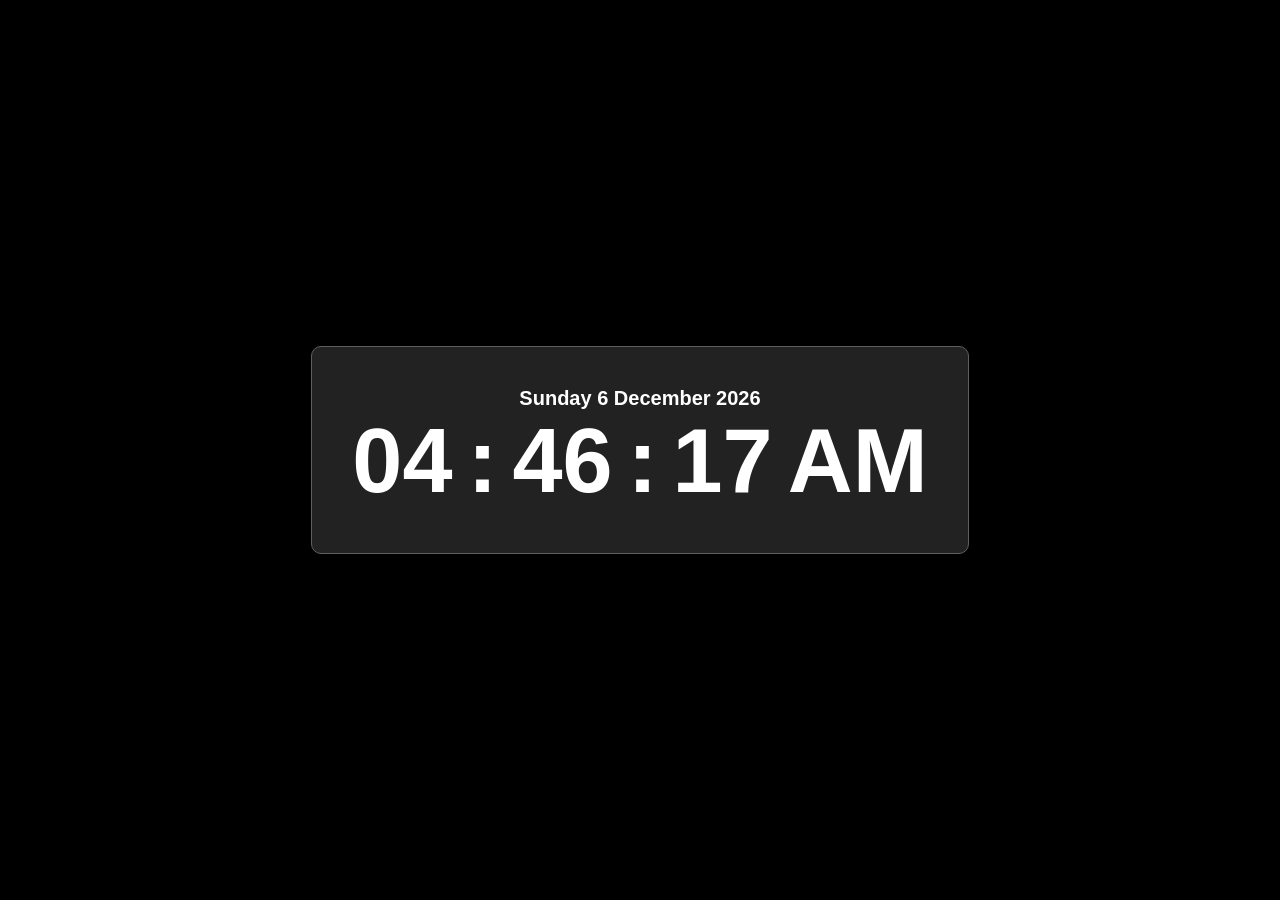
==== index.html @ 2e2118f7 "Update and rename digital_clock.html to index.html" ====
<!DOCTYPE html>
<html lang="en">
<head>
    <meta charset="UTF-8">
    <meta name="viewport" content="width=device-width, initial-scale=1.0">
    <title>Digital Clock</title>
    <link rel="stylesheet" href="digital_clock.css">
</head>
<body>
    <div class="container"> <!-- Fixed spelling error -->
        <div class="clock">
            <div id="Date">Tuesday 23 April 2024</div>
            <ul>
                <li id="hours">05</li>
                <li>:</li> <!-- ID not needed for static elements -->
                <li id="min">20</li>
                <li>:</li>
                <li id="sec">00</li>
                <li id="period">AM</li> <!-- Added for AM/PM -->
            </ul>
        </div>
    </div>

    <script src="digital_clock.js"></script>
</body>
</html>
---- digital_clock.css ----
*{
    margin: 0;
    padding: 0;

}

body{
    height: 100vh;
    display: flex;
    align-items: center;
    justify-content: center;
    font: bold 12px Arial, Helvetica, sans-serif;
    background-color: black;
}

.clock{
    border: 1px solid #606060;
    color: white;
    padding: 40px;
    border-radius: 10px;
    background-color: #222222;

}
 #Date{
        font-size: 20px !important;
        text-align: center;
 }
 .clock ul{
    list-style: none;
    display: flex;
    font-size: 90px;
    gap: 15px;
 }
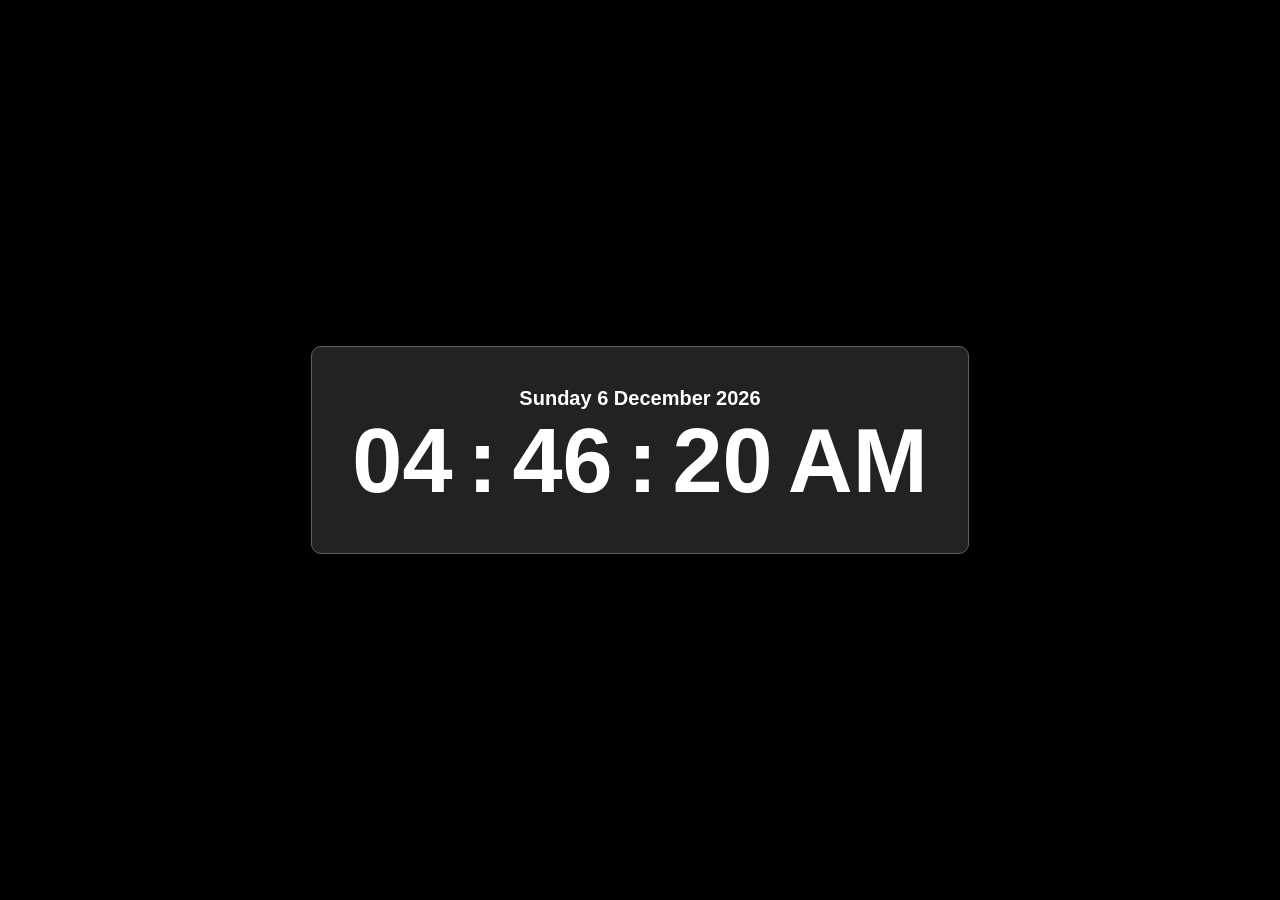
==== commit b0f894c2: "Update index.html" ====
--- a/index.html
+++ b/index.html
@@ -4,7 +4,7 @@
     <meta charset="UTF-8">
     <meta name="viewport" content="width=device-width, initial-scale=1.0">
     <title>Digital Clock</title>
-    <link rel="stylesheet" href="digital_clock.css">
+    <link rel="stylesheet" href="style.css">
 </head>
 <body>
     <div class="container"> <!-- Fixed spelling error -->
@@ -21,6 +21,6 @@
         </div>
     </div>
 
-    <script src="digital_clock.js"></script>
+    <script src="script.js"></script>
 </body>
 </html>
--- a/style.css
+++ b/style.css
@@ -0,0 +1,34 @@
+*{
+    margin: 0;
+    padding: 0;
+
+}
+
+body{
+    height: 100vh;
+    display: flex;
+    align-items: center;
+    justify-content: center;
+    font: bold 12px Arial, Helvetica, sans-serif;
+    background-color: black;
+}
+
+.clock{
+    border: 1px solid #606060;
+    color: white;
+    padding: 40px;
+    border-radius: 10px;
+    background-color: #222222;
+
+}
+ #Date{
+        font-size: 20px !important;
+        text-align: center;
+ }
+ .clock ul{
+    list-style: none;
+    display: flex;
+    font-size: 90px;
+    gap: 15px;
+ }
+
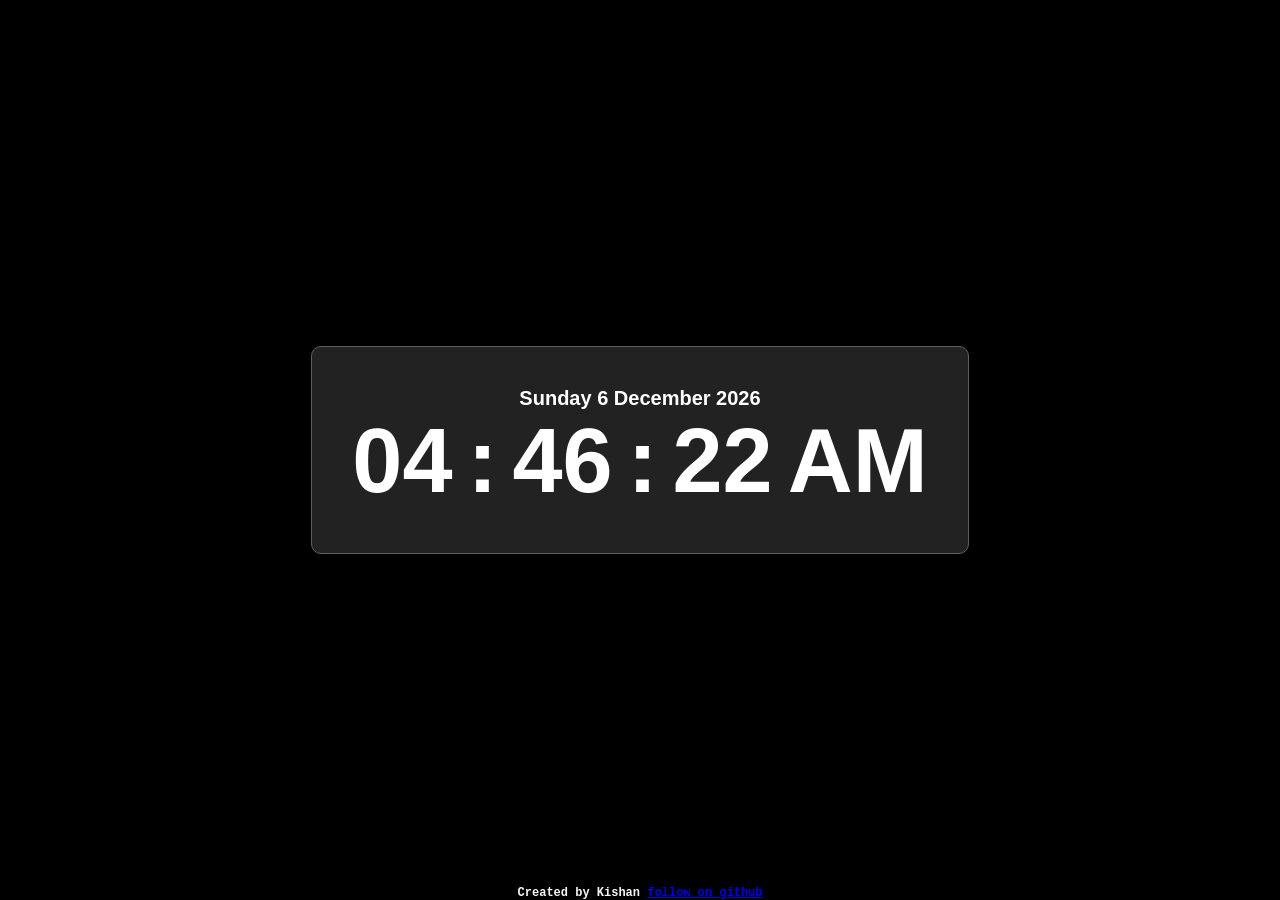
==== commit 902bd44d: "Update index.html added "created by"" ====
--- a/index.html
+++ b/index.html
@@ -22,5 +22,8 @@
     </div>
 
     <script src="script.js"></script>
+     <p style="font-family: 'Courier New', Courier, monospace; color: whitesmoke; position: absolute; bottom: 0;">
+        Created by Kishan <a href="https://github.com/astrojayx">follow on github</a>
+    </p>
 </body>
 </html>
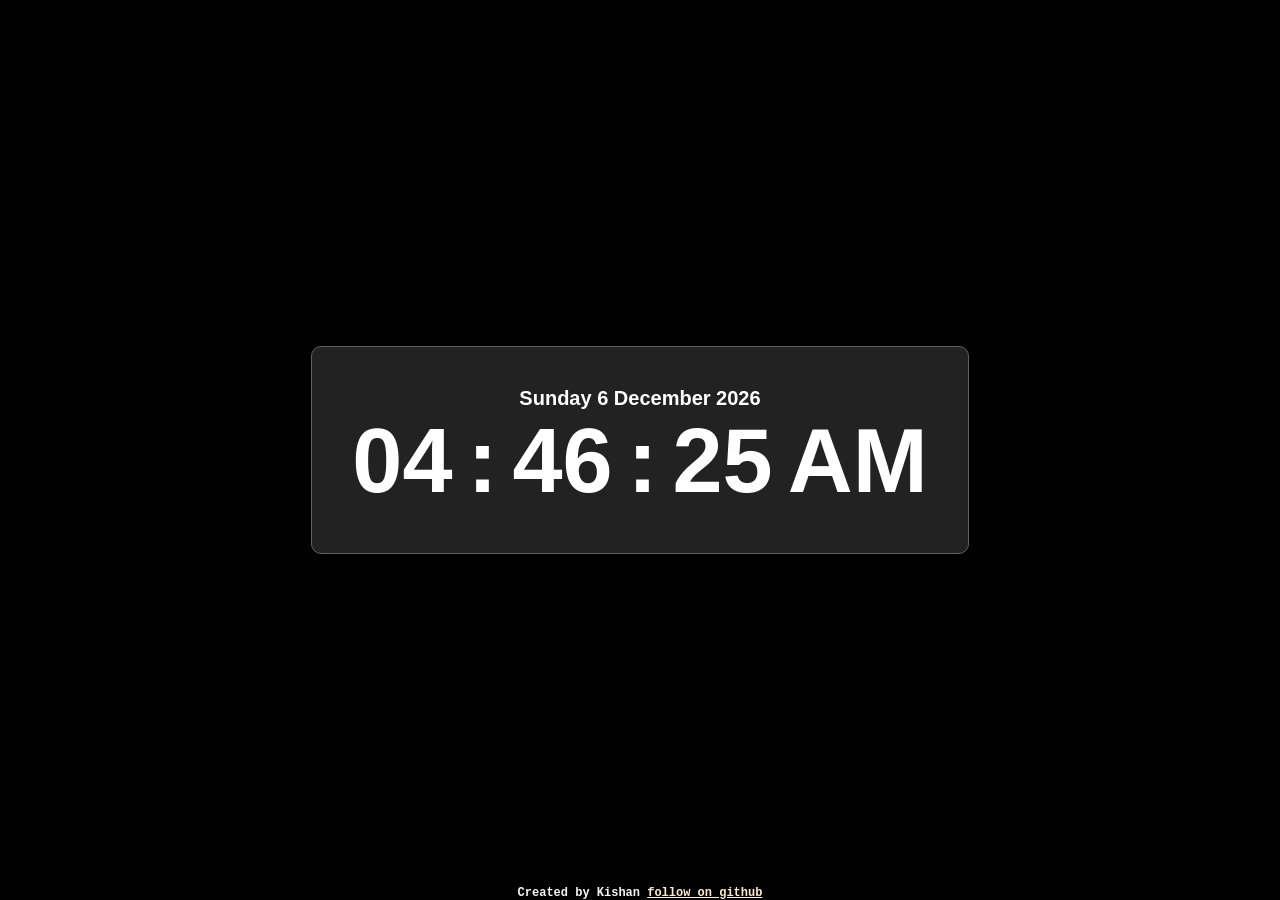
==== commit 363629af: "Update index.html" ====
--- a/index.html
+++ b/index.html
@@ -7,16 +7,16 @@
     <link rel="stylesheet" href="style.css">
 </head>
 <body>
-    <div class="container"> <!-- Fixed spelling error -->
+    <div class="container">
         <div class="clock">
             <div id="Date">Tuesday 23 April 2024</div>
             <ul>
                 <li id="hours">05</li>
-                <li>:</li> <!-- ID not needed for static elements -->
+                <li>:</li> 
                 <li id="min">20</li>
                 <li>:</li>
                 <li id="sec">00</li>
-                <li id="period">AM</li> <!-- Added for AM/PM -->
+                <li id="period">AM</li> 
             </ul>
         </div>
     </div>
--- a/style.css
+++ b/style.css
@@ -32,3 +32,9 @@
     gap: 15px;
  }
 
+ a {
+    color: blanchedalmond;
+ }
+
+
+
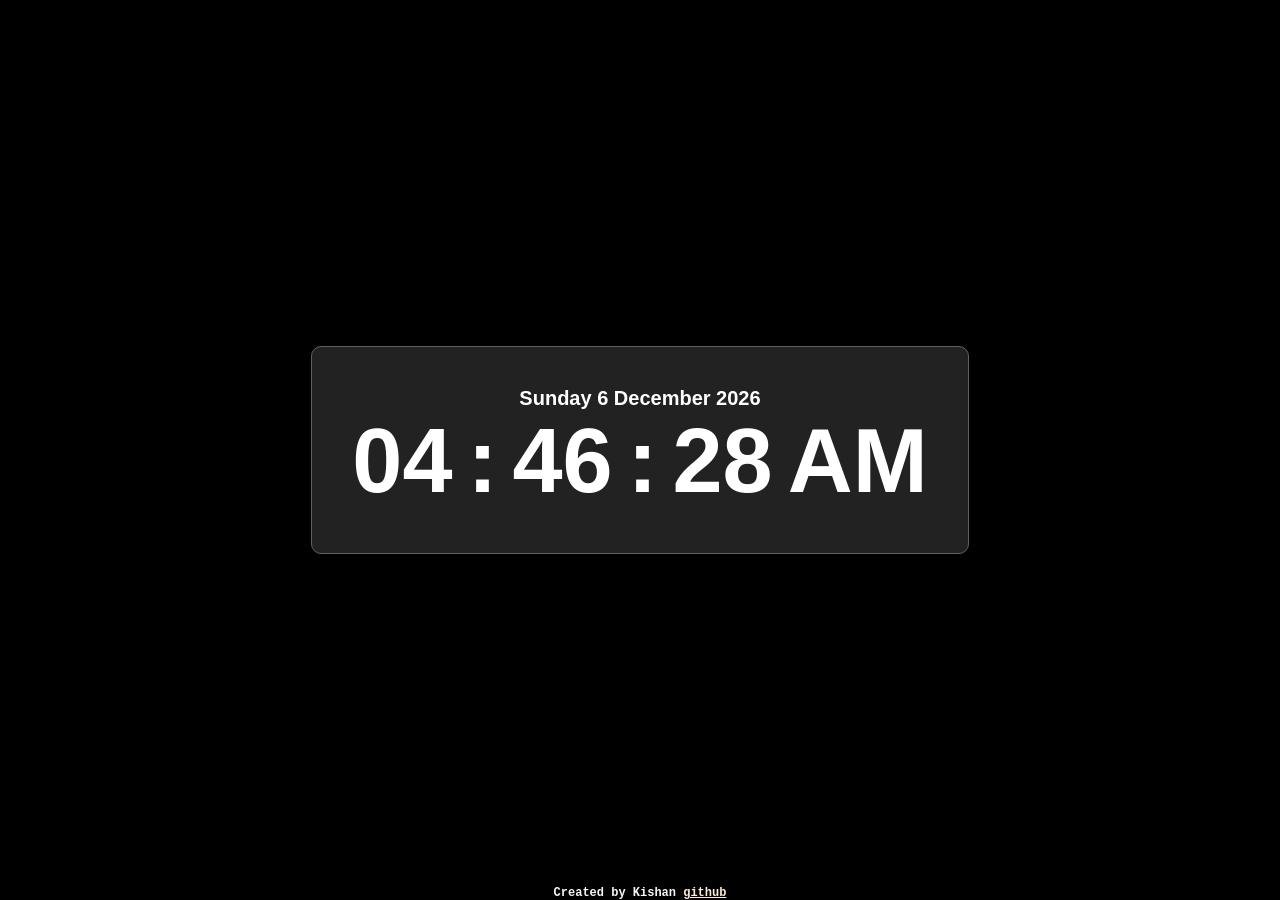
==== commit 1cfe9df4: "Update index.html" ====
--- a/index.html
+++ b/index.html
@@ -23,7 +23,7 @@
 
     <script src="script.js"></script>
      <p style="font-family: 'Courier New', Courier, monospace; color: whitesmoke; position: absolute; bottom: 0;">
-        Created by Kishan <a href="https://github.com/astrojayx">follow on github</a>
+        Created by Kishan <a href="https://github.com/astrojayx">github</a>
     </p>
 </body>
 </html>
